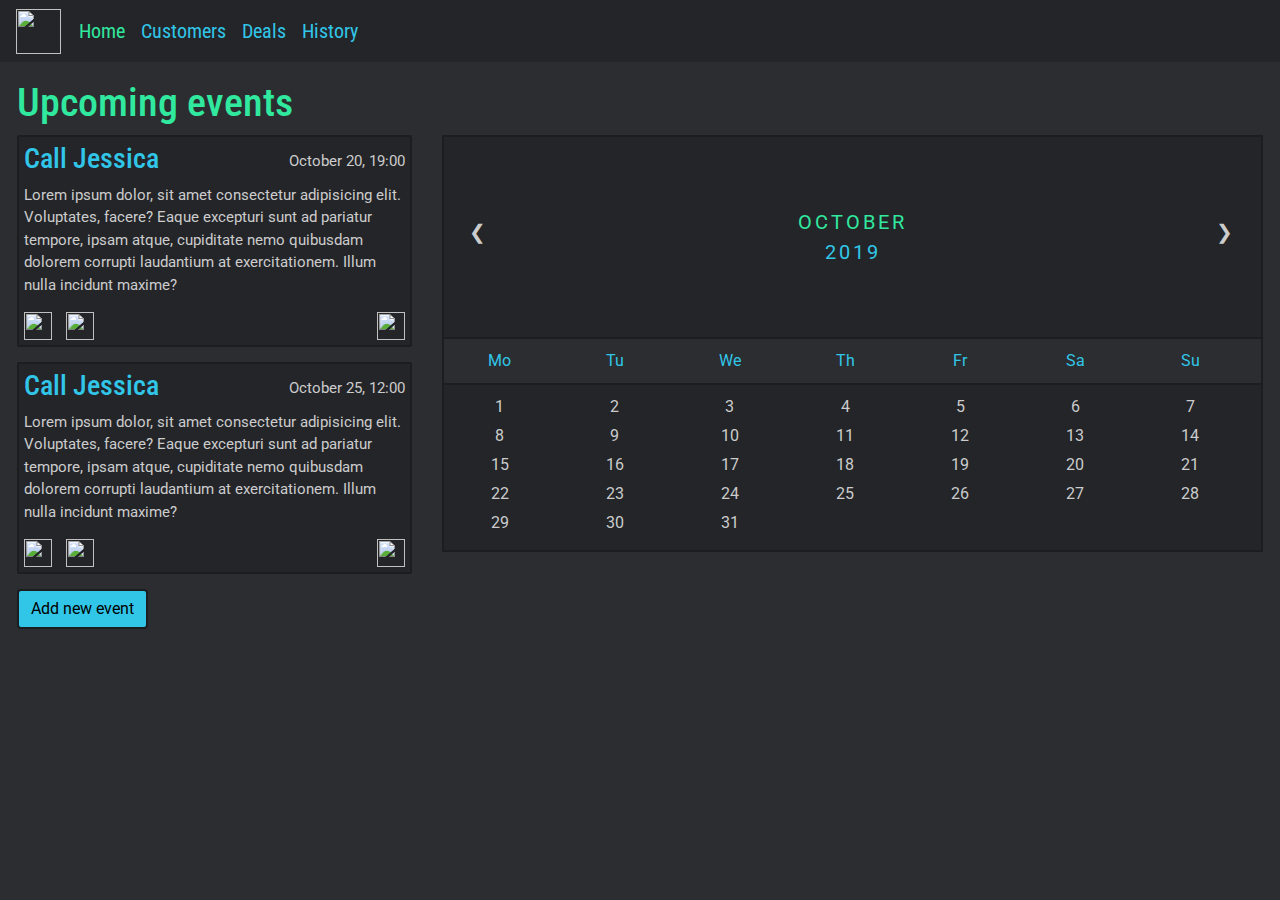
==== crm/index.html @ c201fd80 "js for current date in calendar" ====
<!DOCTYPE html>
<html lang="en">

<head>
    <meta charset="UTF-8">
    <meta name="viewport" content="width=device-width, initial-scale=1.0">
    <meta http-equiv="X-UA-Compatible" content="ie=edge">
    <title>Document</title>
    <link rel="stylesheet" href="https://stackpath.bootstrapcdn.com/bootstrap/4.3.1/css/bootstrap.min.css"
        integrity="sha384-ggOyR0iXCbMQv3Xipma34MD+dH/1fQ784/j6cY/iJTQUOhcWr7x9JvoRxT2MZw1T" crossorigin="anonymous">
    <link rel="stylesheet" href="../css/style.css">
</head>

<body>
    <header>
        <nav class="navbar navbar-expand-lg">
            <img id="logo" src="../images/logo.png">
            <button class="navbar-toggler" type="button" data-toggle="collapse" data-target="#navbarNav"
                aria-controls="navbarNav" aria-expanded="false" aria-label="Toggle navigation">
                <span class="navbar-toggler-icon"></span>
            </button>
            <div class="collapse navbar-collapse" id="navbarNav">
                <ul class="navbar-nav">
                    <li class="nav-item active">
                        <a class="nav-link" href="index.html">Home</span></a>
                    </li>
                    <li class="nav-item">
                        <a class="nav-link" href="customers.html">Customers</a>
                    </li>
                    <li class="nav-item">
                        <a class="nav-link" href="deals.html">Deals</a>
                    </li>
                    <li class="nav-item">
                        <a class="nav-link" href="history.html">History</a>
                    </li>
                </ul>
            </div>
        </nav>
    </header>
    <main>
        <h1>Upcoming events</h1>
        <div class="row">
            <div id="events" class="col-md-4">
                <div class="eventCard">
                    <h3 class="eventTitle">Call Jessica</h3>
                    <span>October 20, 19:00</span>
                    <p>Lorem ipsum dolor, sit amet consectetur adipisicing elit. Voluptates, facere? Eaque excepturi
                        sunt ad
                        pariatur tempore, ipsam atque, cupiditate nemo quibusdam dolorem corrupti laudantium at
                        exercitationem.
                        Illum nulla incidunt maxime?</p>
                    <a tabindex="0" data-toggle="popover" data-placement="bottom" data-html="true"
                        data-content="<a href='#'>Call with phone</a><br><a href='#'>Call with Skype</a>"><img
                            class="phone" src="../images/phone.png"></a>
                    <a href="mailto:jessica@alba.com"><img src="../images/mail.png"></a>
                    <a tabindex="0" data-toggle="popover" data-placement="right" class="right" data-html="true"
                        data-content="<a href='#'>Edit event</a><br><a href='#'>Delete event</a>"><img class="right"
                            src="../images/more.png"></a>

                </div>
                <div class="eventCard">
                    <h3 class="eventTitle">Call Jessica</h3>
                    <span>October 25, 12:00</span>
                    <p>Lorem ipsum dolor, sit amet consectetur adipisicing elit. Voluptates, facere? Eaque excepturi
                        sunt ad
                        pariatur tempore, ipsam atque, cupiditate nemo quibusdam dolorem corrupti laudantium at
                        exercitationem.
                        Illum nulla incidunt maxime?</p>
                    <a tabindex="0" data-toggle="popover" data-placement="bottom" data-html="true"
                        data-content="<a href='#'>Call with phone</a><br><a href='#'>Call with Skype</a>"><img
                            class="phone" src="../images/phone.png"></a>
                    <a href="mailto:jessica@alba.com"><img class="email" src="../images/mail.png"></a>
                    <a tabindex="0" data-toggle="popover" data-placement="right" class="right" data-html="true"
                        data-content="<a href='#'>Edit event</a><br><a href='#'>Delete event</a>"><img
                            class="right more" src="../images/more.png"></a>
                </div>
                <button type="button" class="btn" data-target="#addNewEvent" data-toggle="modal">Add new event</button>
            </div>
            <div id="calendar" class="col-md-8">
                    <div class="month">      
                            <ul>
                              <li class="prev">&#10094;</li>
                              <li class="next">&#10095;</li>
                              <li id="calendarMonth"> 
                                October<br>
                                <span id="calendarYear">2019</span>
                              </li>
                            </ul>
                          </div>
                          
                          <ul class="weekdays">
                            <li>Mo</li>
                            <li>Tu</li>
                            <li>We</li>
                            <li>Th</li>
                            <li>Fr</li>
                            <li>Sa</li>
                            <li>Su</li>
                          </ul>
                          
                          <ul class="days">  
                            <li>1</li>
                            <li>2</li>
                            <li>3</li>
                            <li>4</li>
                            <li>5</li>
                            <li>6</li>
                            <li>7</li>
                            <li>8</li>
                            <li>9</li>
                            <li>10</li>
                            <li>11</li>
                            <li>12</li>
                            <li>13</li>
                            <li>14</li>
                            <li>15</li>
                            <li>16</li>
                            <li>17</li>
                            <li>18</li>
                            <li>19</li>
                            <li>20</li>
                            <li>21</li>
                            <li>22</li>
                            <li>23</li>
                            <li>24</li>
                            <li>25</li>
                            <li>26</li>
                            <li>27</li>
                            <li>28</li>
                            <li>29</li>
                            <li>30</li>
                            <li>31</li>
                          </ul>

            </div>
            <div class="modal fade" id="addNewEvent" tabindex="-1" role="dialog" aria-labelledby="exampleModalLabel"
                aria-hidden="true">
                <div class="modal-dialog" role="document">
                    <div class="modal-content">
                        <div class="modal-header">
                            <h5 class="modal-title" id="addNewEventLabel">Add new event</h5>
                            <button type="button" class="close" data-dismiss="modal" aria-label="Close">
                                <span aria-hidden="true">&times;</span>
                            </button>
                        </div>
                        <div class="modal-body" id="addEventModal">
                            <input class="form-control" id="eventTitle" type="text" maxlength="25" placeholder="Title">
                            <input class="form-control" id="eventPerson" type="text"
                                placeholder="Placeholder choosing customers">
                            <input class="form-control" id="eventDate" type="text" placeholder="Date">
                            <input class="form-control" id="evenTime" type="time" placeholder="Date">
                            <textarea class="form-control" id="eventTextArea" rows="5" cols="50"
                                placeholder="Text..."></textarea>
                        </div>
                        <div class="modal-footer">
                            <button type="button" class="btn" data-dismiss="modal">Cancel</button>
                            <button type="button" id="addEvent" class="btn">Add event</button>
                        </div>
                    </div>
                </div>
            </div>
        </div>
    </main>
    <script src="https://code.jquery.com/jquery-3.4.1.min.js"
        integrity="sha256-CSXorXvZcTkaix6Yvo6HppcZGetbYMGWSFlBw8HfCJo=" crossorigin="anonymous"></script>
    <script src="https://cdnjs.cloudflare.com/ajax/libs/popper.js/1.14.7/umd/popper.min.js"
        integrity="sha384-UO2eT0CpHqdSJQ6hJty5KVphtPhzWj9WO1clHTMGa3JDZwrnQq4sF86dIHNDz0W1" crossorigin="anonymous">
    </script>
    <script src="https://stackpath.bootstrapcdn.com/bootstrap/4.3.1/js/bootstrap.min.js"
        integrity="sha384-JjSmVgyd0p3pXB1rRibZUAYoIIy6OrQ6VrjIEaFf/nJGzIxFDsf4x0xIM+B07jRM" crossorigin="anonymous">
    </script>
    <script src="https://code.jquery.com/ui/1.12.1/jquery-ui.min.js"
        integrity="sha256-VazP97ZCwtekAsvgPBSUwPFKdrwD3unUfSGVYrahUqU=" crossorigin="anonymous"></script>
    <script src="../script.js"></script>
</body>

</html>
---- css/style.css ----
@import url("https://fonts.googleapis.com/css?family=Roboto|Roboto+Condensed&display=swap");
h1, h2, h3, h4, h5, h6 {
  font-family: "Roboto Condensed", "Arial", sans-serif;
}

body {
  background-color: #2B2D30;
  font-family: "Roboto", "Arial", sans-serif;
  color: #ccc;
}

a {
  color: #31c6e8;
}

a:hover {
  color: #31e89f;
  text-decoration: none;
}

.popover, .modal-content {
  background-color: #232529;
  border: 2px solid #1B1D20;
}
.popover .popover-body, .modal-content .popover-body {
  color: #ccc !important;
}
.popover .popover-header, .modal-content .popover-header {
  background-color: #232529;
  color: #31c6e8;
}
.popover input, .popover textarea, .modal-content input, .modal-content textarea {
  background-color: #ddd;
  color: black;
}
.popover .close, .modal-content .close {
  color: #31c6e8;
  opacity: 1;
  text-shadow: none;
}
.popover .close:hover, .modal-content .close:hover {
  color: #31e89f;
}

main {
  margin: 17px;
}
main h1 {
  font-size: 40px;
  color: #31e89f;
}
main h2 {
  font-size: 28px;
}

.navbar {
  background-color: #232529;
}
.navbar .nav-item {
  font-size: 20px;
  font-family: "Roboto Condensed", "Arial", sans-serif;
}
.navbar #logo {
  height: 45px;
  width: 45px;
  margin-right: 10px;
}
.navbar .active a {
  color: #31e89f;
}
.navbar .navbar-toggler-icon {
  background-image: url("data:image/svg+xml;charset=utf8,%3Csvg viewBox='0 0 32 32' xmlns='http://www.w3.org/2000/svg'%3E%3Cpath stroke='rgba(49,198,232, 1)' stroke-width='2' stroke-linecap='round' stroke-miterlimit='10' d='M4 8h24M4 16h24M4 24h24'/%3E%3C/svg%3E");
}
.navbar .navbar-toggler-icon:hover {
  background-image: url("data:image/svg+xml;charset=utf8,%3Csvg viewBox='0 0 32 32' xmlns='http://www.w3.org/2000/svg'%3E%3Cpath stroke='rgba(49,232,159,1)' stroke-width='2' stroke-linecap='round' stroke-miterlimit='10' d='M4 8h24M4 16h24M4 24h24'/%3E%3C/svg%3E");
}

#calendar .month {
  border: 2px solid #1B1D20;
  padding: 70px 25px;
  width: 100%;
  background: #232529;
  text-align: center;
}
#calendar .month #calendarYear {
  color: #31c6e8;
}
#calendar .month #calendarMonth {
  color: #31e89f;
}
#calendar .month ul {
  margin: 0;
  padding: 0;
}
#calendar .month ul li {
  font-size: 20px;
  text-transform: uppercase;
  letter-spacing: 3px;
}
#calendar .month .prev {
  float: left;
  padding-top: 10px;
}
#calendar .month .next {
  float: right;
  padding-top: 10px;
}
#calendar .weekdays {
  border-right: 2px solid #1B1D20;
  border-left: 2px solid #1B1D20;
  margin: 0;
  padding: 10px 0;
  background-color: #2B2D30;
}
#calendar .weekdays li {
  display: inline-block;
  width: 13.6%;
  color: #31c6e8;
  text-align: center;
}
#calendar .days {
  border: 2px solid #1B1D20;
  padding: 10px 0;
  background: #232529;
  margin: 0;
}
#calendar .days li {
  display: inline-block;
  width: 13.6%;
  text-align: center;
  margin-bottom: 5px;
}
#calendar .days li.active {
  padding: 5px;
  color: #31e89f;
}
#calendar li {
  list-style: none;
}

#events .eventCard {
  font-size: 15px;
  font-family: "Roboto", "Arial", sans-serif;
  border: 2px solid #1B1D20;
  border-radius: 2px;
  margin-bottom: 15px;
  padding: 5px;
  background-color: #232529;
  overflow: auto;
}
#events .eventCard img {
  width: 28px;
  height: 28px;
}
#events .eventCard img.phone {
  margin-right: 10px;
}
#events .eventCard span, #events .eventCard .right {
  float: right;
}
#events .eventCard h3 {
  float: left;
  color: #31c6e8;
}
#events .eventCard span {
  margin-top: 8px;
}
#events .eventCard p {
  clear: both;
}
#events .eventCard a:hover {
  cursor: pointer;
}
#events .btn {
  margin-bottom: 10px;
}

.ui-datepicker {
  background-color: #2B2D30;
  padding: 5px;
  border: 2px solid #1B1D20;
  display: none;
}

#addNewEvent .form-control {
  border: 2px solid #1B1D20;
  color: black;
  margin-bottom: 10px;
}
#addNewEvent textarea {
  height: auto;
}

.btn {
  background-color: #31c6e8;
  border: 2px solid #1B1D20;
  color: black;
}
.btn :hover {
  background-color: #31e89f;
}

.btn:hover {
  background-color: #31e89f;
}

.btn:focus, button:focus, a:focus, input[type=text] {
  outline: none;
  box-shadow: none;
}

td {
  color: #ccc;
}

th {
  color: #31e89f;
}

.selectCustomer {
  background-color: rgba(49, 232, 159, 0.28);
}

tbody tr:hover {
  background-color: rgba(49, 232, 159, 0.28);
}

.modal-body input {
  margin-bottom: 1rem;
}

#loginLogo {
  height: 10%;
  width: 10%;
  margin: 1rem 1rem;
}

.logininput {
  margin-bottom: 1rem;
}

.login_wrap {
  margin-top: 15%;
}

.container_history {
  margin-top: 3px;
  margin-right: 5%;
}

/*# sourceMappingURL=style.css.map */
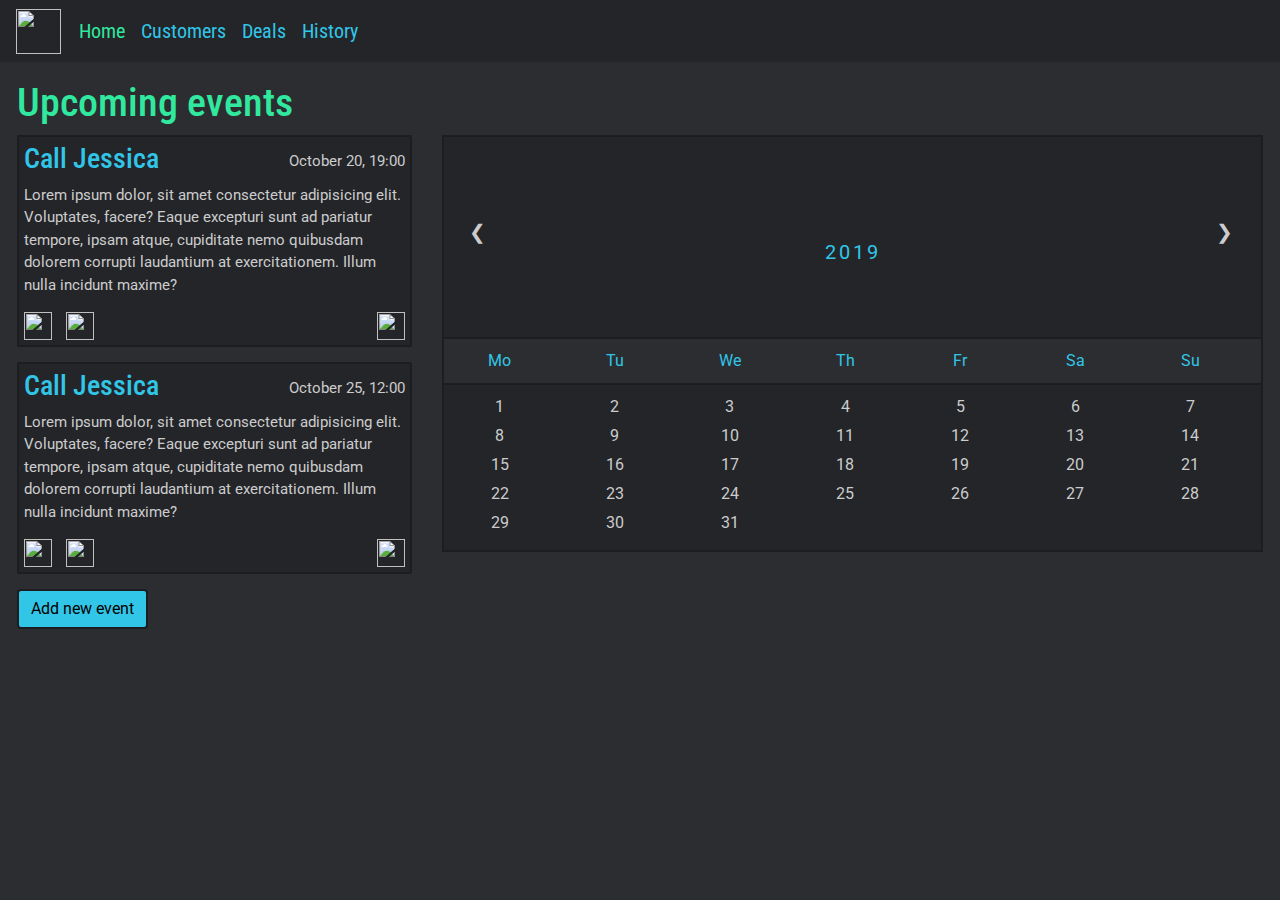
==== commit 4e902ebf: "calendar date, month, year" ====
--- a/crm/index.html
+++ b/crm/index.html
@@ -81,8 +81,8 @@
                             <ul>
                               <li class="prev">&#10094;</li>
                               <li class="next">&#10095;</li>
-                              <li id="calendarMonth"> 
-                                October<br>
+                              <li id="calendarMonth">
+                                <br>
                                 <span id="calendarYear">2019</span>
                               </li>
                             </ul>
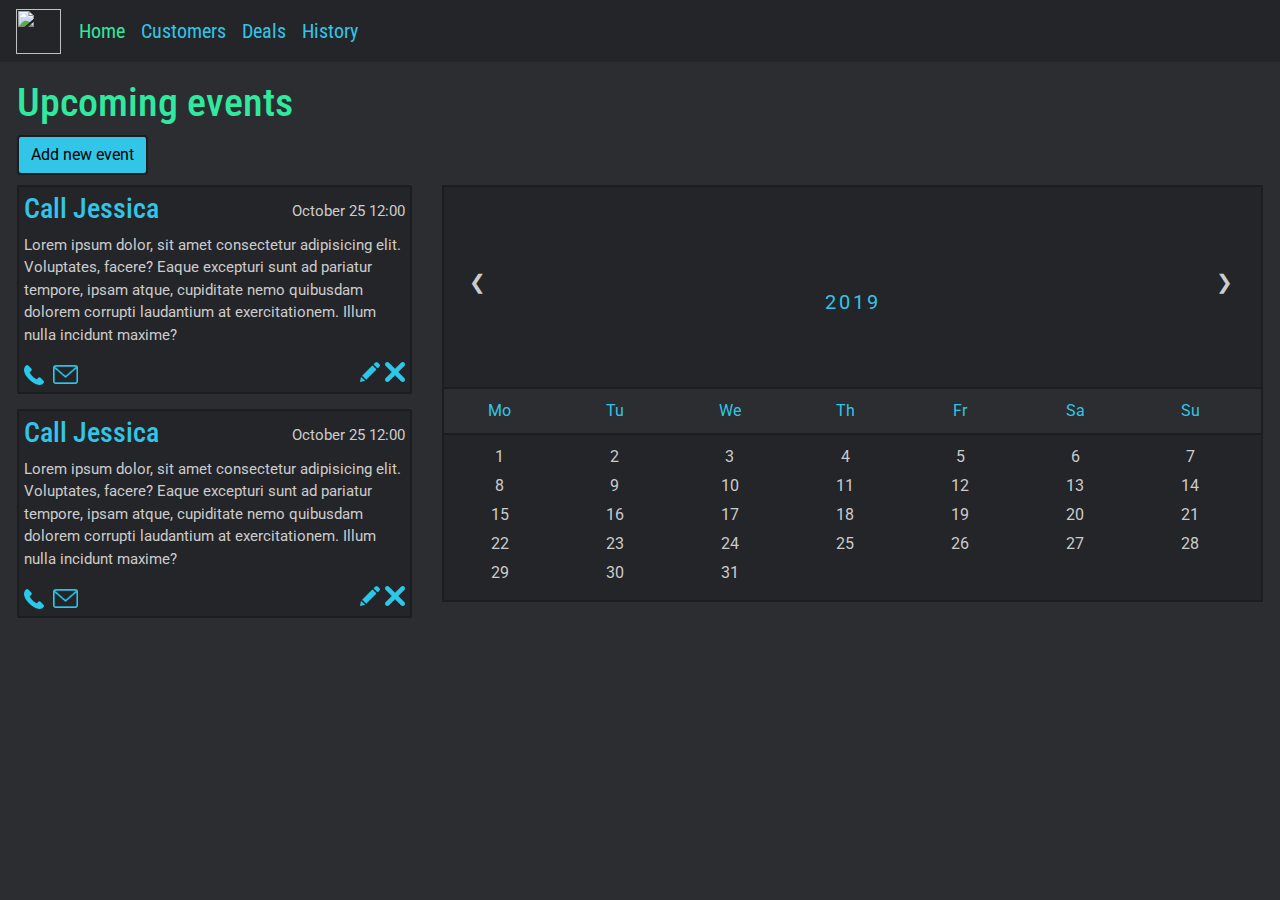
==== commit 450b301d: "edit, delete events" ====
--- a/crm/index.html
+++ b/crm/index.html
@@ -39,101 +39,94 @@
     </header>
     <main>
         <h1>Upcoming events</h1>
+        <button type="button" class="btn" id="newEvent" data-target="#addNewEvent" data-toggle="modal">Add new event</button>
         <div class="row">
             <div id="events" class="col-md-4">
                 <div class="eventCard">
                     <h3 class="eventTitle">Call Jessica</h3>
-                    <span>October 20, 19:00</span>
-                    <p>Lorem ipsum dolor, sit amet consectetur adipisicing elit. Voluptates, facere? Eaque excepturi
-                        sunt ad
-                        pariatur tempore, ipsam atque, cupiditate nemo quibusdam dolorem corrupti laudantium at
-                        exercitationem.
-                        Illum nulla incidunt maxime?</p>
+                    <span class="eventTime">12:00</span>
+                    <span class="eventDate">October 25&nbsp;</span>
+                    <p class="eventInfo">Lorem ipsum dolor, sit amet consectetur adipisicing elit. Voluptates, facere? Eaque excepturi sunt ad pariatur tempore, ipsam atque, cupiditate nemo quibusdam dolorem corrupti laudantium at exercitationem. Illum nulla incidunt maxime?</p>
                     <a tabindex="0" data-toggle="popover" data-placement="bottom" data-html="true"
                         data-content="<a href='#'>Call with phone</a><br><a href='#'>Call with Skype</a>"><img
                             class="phone" src="../images/phone.png"></a>
-                    <a href="mailto:jessica@alba.com"><img src="../images/mail.png"></a>
-                    <a tabindex="0" data-toggle="popover" data-placement="right" class="right" data-html="true"
-                        data-content="<a href='#'>Edit event</a><br><a href='#'>Delete event</a>"><img class="right"
-                            src="../images/more.png"></a>
+                    <a href="mailto:jessica@alba.com"><img class="email" src="../images/mail.png"></a>
+                    <img src="../images/delete.png" class="delete">
+                    <img src="../images/edit.png" class="edit" data-target="#editCurrEvent" data-toggle="modal">
 
                 </div>
                 <div class="eventCard">
                     <h3 class="eventTitle">Call Jessica</h3>
-                    <span>October 25, 12:00</span>
-                    <p>Lorem ipsum dolor, sit amet consectetur adipisicing elit. Voluptates, facere? Eaque excepturi
-                        sunt ad
-                        pariatur tempore, ipsam atque, cupiditate nemo quibusdam dolorem corrupti laudantium at
-                        exercitationem.
-                        Illum nulla incidunt maxime?</p>
+                    <span class="eventTime">12:00</span>
+                    <span class="eventDate">October 25&nbsp;</span>
+                    <p class="eventInfo">Lorem ipsum dolor, sit amet consectetur adipisicing elit. Voluptates, facere? Eaque excepturi sunt ad pariatur tempore, ipsam atque, cupiditate nemo quibusdam dolorem corrupti laudantium at exercitationem. Illum nulla incidunt maxime?</p>
                     <a tabindex="0" data-toggle="popover" data-placement="bottom" data-html="true"
                         data-content="<a href='#'>Call with phone</a><br><a href='#'>Call with Skype</a>"><img
                             class="phone" src="../images/phone.png"></a>
                     <a href="mailto:jessica@alba.com"><img class="email" src="../images/mail.png"></a>
-                    <a tabindex="0" data-toggle="popover" data-placement="right" class="right" data-html="true"
-                        data-content="<a href='#'>Edit event</a><br><a href='#'>Delete event</a>"><img
-                            class="right more" src="../images/more.png"></a>
+                    <img src="../images/delete.png" class="delete">
+                    <img src="../images/edit.png" class="edit" data-target="#editCurrEvent" data-toggle="modal">
                 </div>
-                <button type="button" class="btn" data-target="#addNewEvent" data-toggle="modal">Add new event</button>
             </div>
             <div id="calendar" class="col-md-8">
-                    <div class="month">      
-                            <ul>
-                              <li class="prev">&#10094;</li>
-                              <li class="next">&#10095;</li>
-                              <li id="calendarMonth">
-                                <br>
-                                <span id="calendarYear">2019</span>
-                              </li>
-                            </ul>
-                          </div>
-                          
-                          <ul class="weekdays">
-                            <li>Mo</li>
-                            <li>Tu</li>
-                            <li>We</li>
-                            <li>Th</li>
-                            <li>Fr</li>
-                            <li>Sa</li>
-                            <li>Su</li>
-                          </ul>
-                          
-                          <ul class="days">  
-                            <li>1</li>
-                            <li>2</li>
-                            <li>3</li>
-                            <li>4</li>
-                            <li>5</li>
-                            <li>6</li>
-                            <li>7</li>
-                            <li>8</li>
-                            <li>9</li>
-                            <li>10</li>
-                            <li>11</li>
-                            <li>12</li>
-                            <li>13</li>
-                            <li>14</li>
-                            <li>15</li>
-                            <li>16</li>
-                            <li>17</li>
-                            <li>18</li>
-                            <li>19</li>
-                            <li>20</li>
-                            <li>21</li>
-                            <li>22</li>
-                            <li>23</li>
-                            <li>24</li>
-                            <li>25</li>
-                            <li>26</li>
-                            <li>27</li>
-                            <li>28</li>
-                            <li>29</li>
-                            <li>30</li>
-                            <li>31</li>
-                          </ul>
+                <div class="month">
+                    <ul>
+                        <li class="prev">&#10094;</li>
+                        <li class="next">&#10095;</li>
+                        <li id="calendarMonth">
+                            <br>
+                            <span id="calendarYear">2019</span>
+                        </li>
+                    </ul>
+                </div>
+
+                <ul class="weekdays">
+                    <li>Mo</li>
+                    <li>Tu</li>
+                    <li>We</li>
+                    <li>Th</li>
+                    <li>Fr</li>
+                    <li>Sa</li>
+                    <li>Su</li>
+                </ul>
+
+                <ul class="days">
+                    <li>1</li>
+                    <li>2</li>
+                    <li>3</li>
+                    <li>4</li>
+                    <li>5</li>
+                    <li>6</li>
+                    <li>7</li>
+                    <li>8</li>
+                    <li>9</li>
+                    <li>10</li>
+                    <li>11</li>
+                    <li>12</li>
+                    <li>13</li>
+                    <li>14</li>
+                    <li>15</li>
+                    <li>16</li>
+                    <li>17</li>
+                    <li>18</li>
+                    <li>19</li>
+                    <li>20</li>
+                    <li>21</li>
+                    <li>22</li>
+                    <li>23</li>
+                    <li>24</li>
+                    <li>25</li>
+                    <li>26</li>
+                    <li>27</li>
+                    <li>28</li>
+                    <li>29</li>
+                    <li>30</li>
+                    <li>31</li>
+                </ul>
 
             </div>
-            <div class="modal fade" id="addNewEvent" tabindex="-1" role="dialog" aria-labelledby="exampleModalLabel"
+
+            <div class="modal fade" id="addNewEvent" tabindex="-1" role="dialog" aria-labelledby="Add new event"
                 aria-hidden="true">
                 <div class="modal-dialog" role="document">
                     <div class="modal-content">
@@ -144,17 +137,43 @@
                             </button>
                         </div>
                         <div class="modal-body" id="addEventModal">
-                            <input class="form-control" id="eventTitle" type="text" maxlength="25" placeholder="Title">
-                            <input class="form-control" id="eventPerson" type="text"
-                                placeholder="Placeholder choosing customers">
-                            <input class="form-control" id="eventDate" type="text" placeholder="Date">
-                            <input class="form-control" id="evenTime" type="time" placeholder="Date">
-                            <textarea class="form-control" id="eventTextArea" rows="5" cols="50"
+                            <input class="form-control addInput" id="addEventTitle" type="text" maxlength="25" placeholder="Title" required>
+                            <!--<input class="form-control" id="eventPerson" type="text"
+                                placeholder="Placeholder choosing customers">-->
+                            <input class="form-control addInput" id="addEventDate" type="text" placeholder="Date" required>
+                            <input class="form-control addInput" id="addEventTime" type="time" placeholder="time" required>
+                            <textarea class="form-control addInput" id="addEventTextArea" rows="5" cols="50"
+                                placeholder="Text..." required></textarea>
+                        </div>
+                        <div class="modal-footer">
+                            <button type="button" class="btn" data-dismiss="modal">Cancel</button>
+                            <button type="button" id="addEvent" class="btn">Add event</button>
+                        </div>
+                    </div>
+                </div>
+            </div>
+            <div class="modal fade" id="editCurrEvent" tabindex="-1" role="dialog" aria-labelledby="Edit current event"
+                aria-hidden="true">
+                <div class="modal-dialog" role="document">
+                    <div class="modal-content">
+                        <div class="modal-header">
+                            <h5 class="modal-title" id="editEventLabel">Add new event</h5>
+                            <button type="button" class="close" data-dismiss="modal" aria-label="Close">
+                                <span aria-hidden="true">&times;</span>
+                            </button>
+                        </div>
+                        <div class="modal-body" id="addEventModal">
+                            <input class="form-control editInput" id="editEventTitle" type="text" maxlength="25" placeholder="Title">
+                            <!--<input class="form-control" id="eventPerson" type="text"
+                                placeholder="Placeholder choosing customers">-->
+                            <input class="form-control editInput" id="editEventTime" type="time" placeholder="Date">
+                            <input class="form-control editInput" id="editEventDate" type="text" placeholder="Date">
+                            <textarea class="form-control editInput" id="editEventTextArea" rows="5" cols="50"
                                 placeholder="Text..."></textarea>
                         </div>
                         <div class="modal-footer">
                             <button type="button" class="btn" data-dismiss="modal">Cancel</button>
-                            <button type="button" id="addEvent" class="btn">Add event</button>
+                            <button type="button" id="editEvent" class="btn">Edit event</button>
                         </div>
                     </div>
                 </div>
--- a/css/style.css
+++ b/css/style.css
@@ -33,14 +33,6 @@
   background-color: #ddd;
   color: black;
 }
-.popover .close, .modal-content .close {
-  color: #31c6e8;
-  opacity: 1;
-  text-shadow: none;
-}
-.popover .close:hover, .modal-content .close:hover {
-  color: #31e89f;
-}
 
 main {
   margin: 17px;
@@ -51,6 +43,9 @@
 }
 main h2 {
   font-size: 28px;
+}
+main #newEvent {
+  margin-bottom: 10px;
 }
 
 .navbar {
@@ -147,16 +142,27 @@
   padding: 5px;
   background-color: #232529;
   overflow: auto;
+  clear: both;
 }
 #events .eventCard img {
-  width: 28px;
-  height: 28px;
-}
-#events .eventCard img.phone {
-  margin-right: 10px;
-}
-#events .eventCard span, #events .eventCard .right {
+  width: 20px;
+  height: 20px;
+}
+#events .eventCard .phone {
+  margin-right: 5px;
+}
+#events .eventCard span, #events .eventCard .edit {
   float: right;
+}
+#events .eventCard .delete {
+  background: none;
+  border: none;
+  float: right;
+  margin-left: 5px;
+}
+#events .eventCard .email {
+  width: 25px;
+  height: 25px;
 }
 #events .eventCard h3 {
   float: left;
@@ -168,11 +174,21 @@
 #events .eventCard p {
   clear: both;
 }
-#events .eventCard a:hover {
+#events .eventCard img:hover {
   cursor: pointer;
 }
 #events .btn {
   margin-bottom: 10px;
+}
+
+.close {
+  color: #31c6e8;
+  opacity: 1;
+  text-shadow: none;
+}
+
+.close:hover {
+  color: #31e89f;
 }
 
 .ui-datepicker {
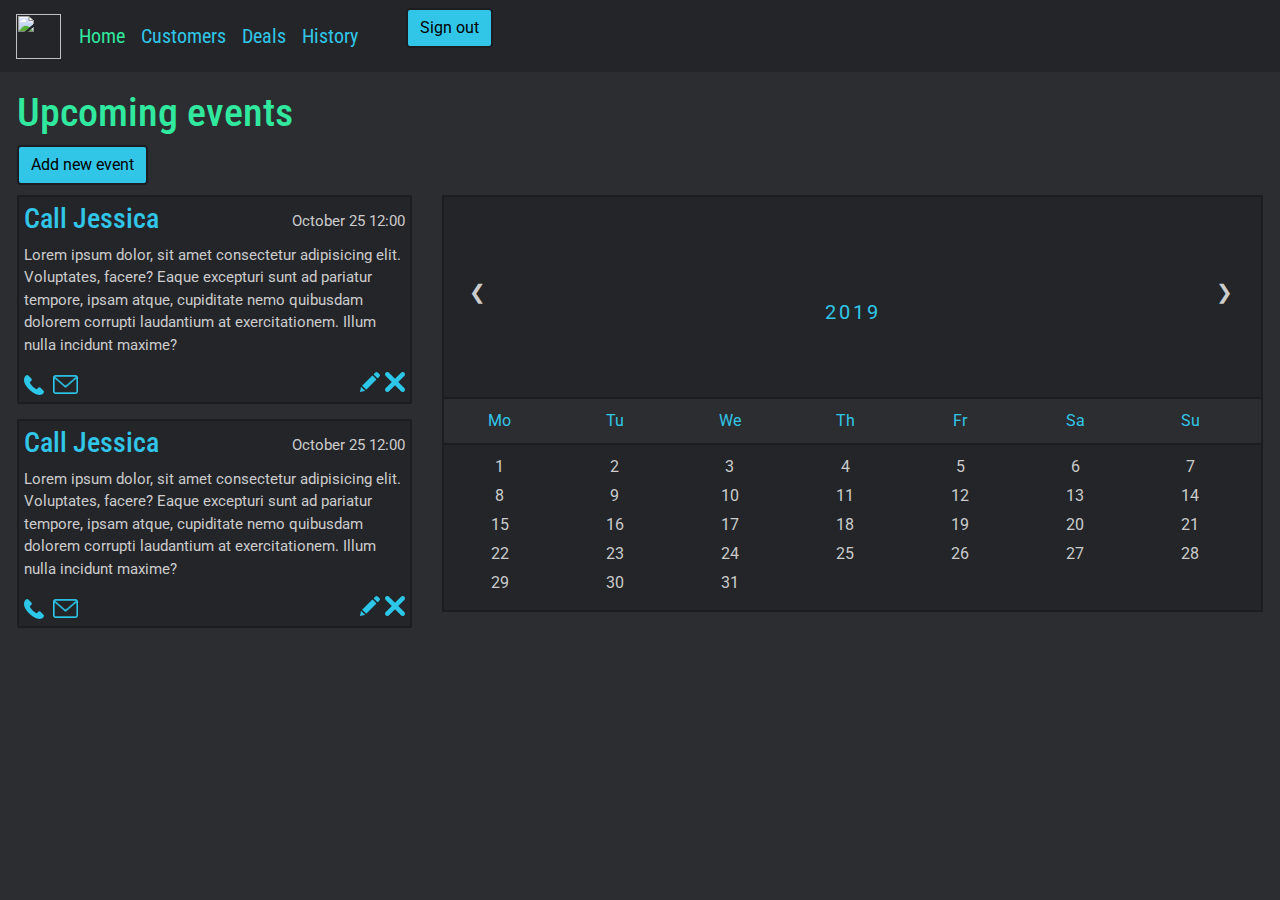
==== commit 0da83f48: "added signout function and button" ====
--- a/crm/index.html
+++ b/crm/index.html
@@ -32,6 +32,12 @@
                     </li>
                     <li class="nav-item">
                         <a class="nav-link" href="history.html">History</a>
+                    </li>
+                </ul>
+
+                <ul>
+                    <li class="nav navbar-nav navbar-right">
+                        <button type="button" onclick="logOut()" class="btn">Sign out</button>
                     </li>
                 </ul>
             </div>
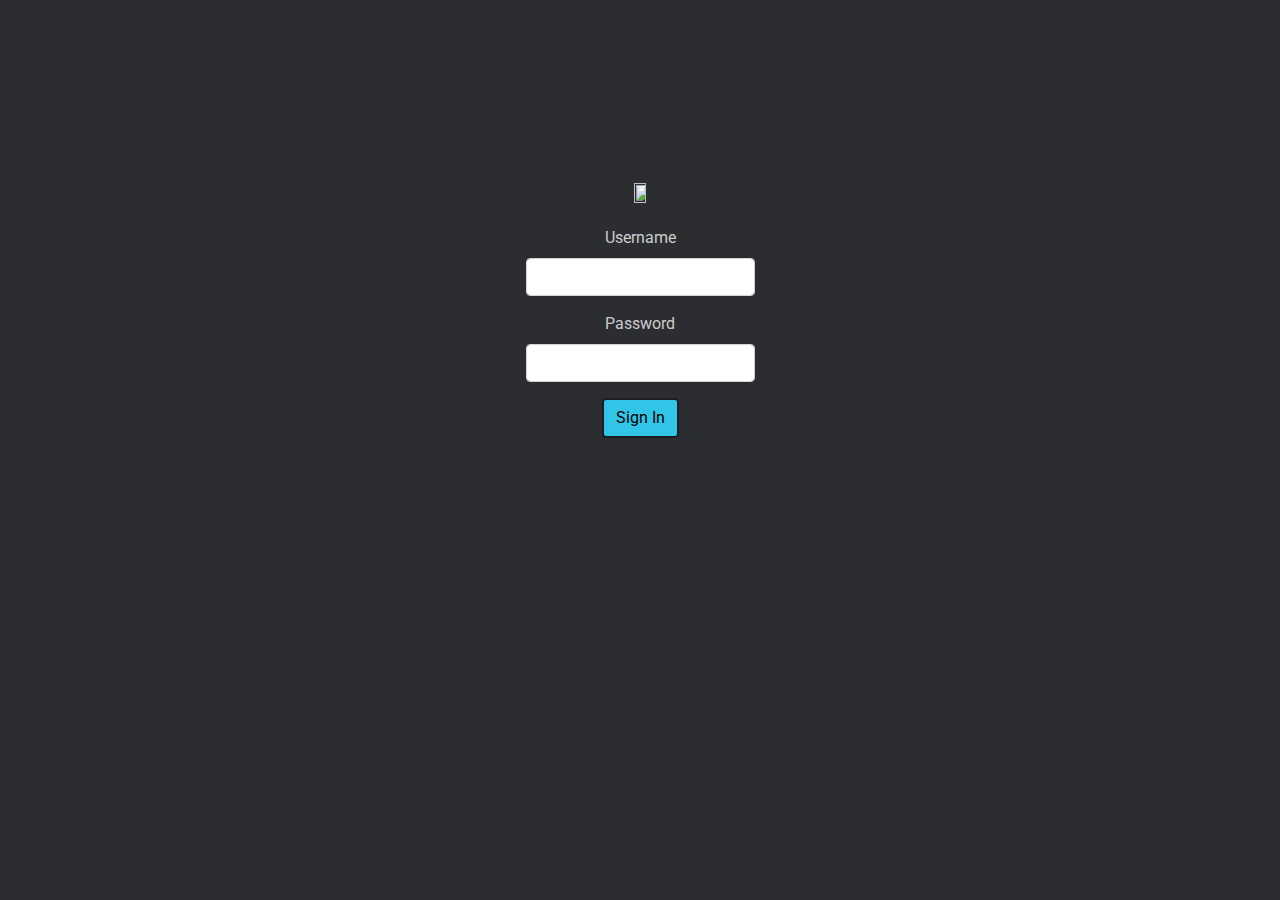
==== commit c4378117: "no changes maybe" ====
--- a/crm/index.html
+++ b/crm/index.html
@@ -6,6 +6,7 @@
     <meta name="viewport" content="width=device-width, initial-scale=1.0">
     <meta http-equiv="X-UA-Compatible" content="ie=edge">
     <title>Document</title>
+    <script src="../login.js"></script>
     <link rel="stylesheet" href="https://stackpath.bootstrapcdn.com/bootstrap/4.3.1/css/bootstrap.min.css"
         integrity="sha384-ggOyR0iXCbMQv3Xipma34MD+dH/1fQ784/j6cY/iJTQUOhcWr7x9JvoRxT2MZw1T" crossorigin="anonymous">
     <link rel="stylesheet" href="../css/style.css">
@@ -35,8 +36,8 @@
                     </li>
                 </ul>
 
-                <ul>
-                    <li class="nav navbar-nav navbar-right">
+                <ul class="nav navbar-nav ml-auto">
+                    <li class="nav-item">
                         <button type="button" onclick="logOut()" class="btn">Sign out</button>
                     </li>
                 </ul>
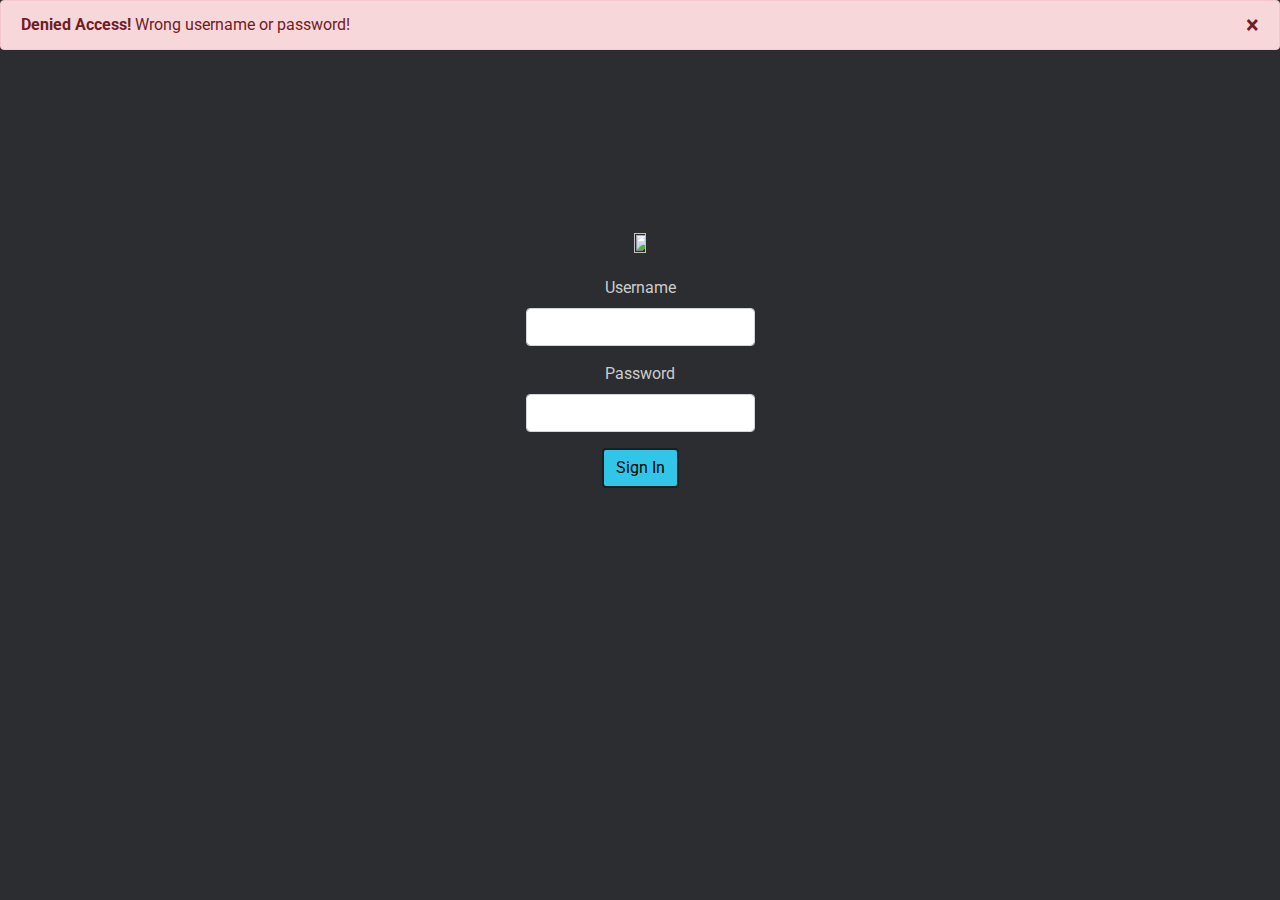
==== commit 17856656: "Changed links and added som CSS" ====
--- a/crm/index.html
+++ b/crm/index.html
@@ -5,10 +5,12 @@
     <meta charset="UTF-8">
     <meta name="viewport" content="width=device-width, initial-scale=1.0">
     <meta http-equiv="X-UA-Compatible" content="ie=edge">
-    <title>Document</title>
+    <title>KAMSystems - Home</title>
     <script src="../login.js"></script>
+    <link rel="shortcut icon" href="../images/favicon.ico" type="image/x-icon">
     <link rel="stylesheet" href="https://stackpath.bootstrapcdn.com/bootstrap/4.3.1/css/bootstrap.min.css"
         integrity="sha384-ggOyR0iXCbMQv3Xipma34MD+dH/1fQ784/j6cY/iJTQUOhcWr7x9JvoRxT2MZw1T" crossorigin="anonymous">
+    <link rel="stylesheet" href="https://code.jquery.com/ui/1.12.1/themes/base/jquery-ui.css">
     <link rel="stylesheet" href="../css/style.css">
 </head>
 
@@ -32,10 +34,9 @@
                         <a class="nav-link" href="deals.html">Deals</a>
                     </li>
                     <li class="nav-item">
-                        <a class="nav-link" href="history.html">History</a>
+                        <a class="nav-link" href="history.html">Deals & History</a>
                     </li>
                 </ul>
-
                 <ul class="nav navbar-nav ml-auto">
                     <li class="nav-item">
                         <button type="button" onclick="logOut()" class="btn">Sign out</button>
@@ -49,88 +50,46 @@
         <button type="button" class="btn" id="newEvent" data-target="#addNewEvent" data-toggle="modal">Add new event</button>
         <div class="row">
             <div id="events" class="col-md-4">
-                <div class="eventCard">
-                    <h3 class="eventTitle">Call Jessica</h3>
-                    <span class="eventTime">12:00</span>
-                    <span class="eventDate">October 25&nbsp;</span>
-                    <p class="eventInfo">Lorem ipsum dolor, sit amet consectetur adipisicing elit. Voluptates, facere? Eaque excepturi sunt ad pariatur tempore, ipsam atque, cupiditate nemo quibusdam dolorem corrupti laudantium at exercitationem. Illum nulla incidunt maxime?</p>
-                    <a tabindex="0" data-toggle="popover" data-placement="bottom" data-html="true"
-                        data-content="<a href='#'>Call with phone</a><br><a href='#'>Call with Skype</a>"><img
-                            class="phone" src="../images/phone.png"></a>
-                    <a href="mailto:jessica@alba.com"><img class="email" src="../images/mail.png"></a>
-                    <img src="../images/delete.png" class="delete">
-                    <img src="../images/edit.png" class="edit" data-target="#editCurrEvent" data-toggle="modal">
-
-                </div>
-                <div class="eventCard">
-                    <h3 class="eventTitle">Call Jessica</h3>
-                    <span class="eventTime">12:00</span>
-                    <span class="eventDate">October 25&nbsp;</span>
-                    <p class="eventInfo">Lorem ipsum dolor, sit amet consectetur adipisicing elit. Voluptates, facere? Eaque excepturi sunt ad pariatur tempore, ipsam atque, cupiditate nemo quibusdam dolorem corrupti laudantium at exercitationem. Illum nulla incidunt maxime?</p>
-                    <a tabindex="0" data-toggle="popover" data-placement="bottom" data-html="true"
-                        data-content="<a href='#'>Call with phone</a><br><a href='#'>Call with Skype</a>"><img
-                            class="phone" src="../images/phone.png"></a>
-                    <a href="mailto:jessica@alba.com"><img class="email" src="../images/mail.png"></a>
-                    <img src="../images/delete.png" class="delete">
-                    <img src="../images/edit.png" class="edit" data-target="#editCurrEvent" data-toggle="modal">
-                </div>
             </div>
+            
             <div id="calendar" class="col-md-8">
                 <div class="month">
                     <ul>
-                        <li class="prev">&#10094;</li>
-                        <li class="next">&#10095;</li>
+                        <li id="prevMonth">&#10094;</li>
+                        <li id="nextMonth">&#10095;</li>
                         <li id="calendarMonth">
                             <br>
-                            <span id="calendarYear">2019</span>
                         </li>
+                        <span id="calendarYear">2019</span>
                     </ul>
                 </div>
-
-                <ul class="weekdays">
-                    <li>Mo</li>
-                    <li>Tu</li>
-                    <li>We</li>
-                    <li>Th</li>
-                    <li>Fr</li>
-                    <li>Sa</li>
-                    <li>Su</li>
-                </ul>
-
-                <ul class="days">
-                    <li>1</li>
-                    <li>2</li>
-                    <li>3</li>
-                    <li>4</li>
-                    <li>5</li>
-                    <li>6</li>
-                    <li>7</li>
-                    <li>8</li>
-                    <li>9</li>
-                    <li>10</li>
-                    <li>11</li>
-                    <li>12</li>
-                    <li>13</li>
-                    <li>14</li>
-                    <li>15</li>
-                    <li>16</li>
-                    <li>17</li>
-                    <li>18</li>
-                    <li>19</li>
-                    <li>20</li>
-                    <li>21</li>
-                    <li>22</li>
-                    <li>23</li>
-                    <li>24</li>
-                    <li>25</li>
-                    <li>26</li>
-                    <li>27</li>
-                    <li>28</li>
-                    <li>29</li>
-                    <li>30</li>
-                    <li>31</li>
-                </ul>
-
+                <table class="table table-borderless">
+                    <thead>
+                        <tr class="weekdays">
+                            <th>Mo</th>
+                            <th>Tu</th>
+                            <th>We</th>
+                            <th>Th</th>
+                            <th>Fr</th>
+                            <th>Sa</th>
+                            <th>Su</th>
+                        </tr>
+                    </thead>
+                    <tbody class="days">
+                        <tr class="week1">
+                        </tr>
+                        <tr class="week2">
+                        </tr>
+                        <tr class="week3">
+                        </tr>
+                        <tr class="week4">
+                        </tr>
+                        <tr class="week5">
+                        </tr>
+                        <tr class="week6">
+                        </tr>
+                    </tbody>
+                </table>
             </div>
 
             <div class="modal fade" id="addNewEvent" tabindex="-1" role="dialog" aria-labelledby="Add new event"
@@ -164,17 +123,17 @@
                 <div class="modal-dialog" role="document">
                     <div class="modal-content">
                         <div class="modal-header">
-                            <h5 class="modal-title" id="editEventLabel">Add new event</h5>
+                            <h5 class="modal-title" id="editEventLabel">Edit event</h5>
                             <button type="button" class="close" data-dismiss="modal" aria-label="Close">
                                 <span aria-hidden="true">&times;</span>
                             </button>
                         </div>
-                        <div class="modal-body" id="addEventModal">
+                        <div class="modal-body" id="editEventModal">
                             <input class="form-control editInput" id="editEventTitle" type="text" maxlength="25" placeholder="Title">
                             <!--<input class="form-control" id="eventPerson" type="text"
                                 placeholder="Placeholder choosing customers">-->
+                            <input class="form-control editInput" id="editEventDate" type="text" placeholder="Date">
                             <input class="form-control editInput" id="editEventTime" type="time" placeholder="Date">
-                            <input class="form-control editInput" id="editEventDate" type="text" placeholder="Date">
                             <textarea class="form-control editInput" id="editEventTextArea" rows="5" cols="50"
                                 placeholder="Text..."></textarea>
                         </div>
@@ -187,13 +146,13 @@
             </div>
         </div>
     </main>
-    <script src="https://code.jquery.com/jquery-3.4.1.min.js"
-        integrity="sha256-CSXorXvZcTkaix6Yvo6HppcZGetbYMGWSFlBw8HfCJo=" crossorigin="anonymous"></script>
-    <script src="https://cdnjs.cloudflare.com/ajax/libs/popper.js/1.14.7/umd/popper.min.js"
-        integrity="sha384-UO2eT0CpHqdSJQ6hJty5KVphtPhzWj9WO1clHTMGa3JDZwrnQq4sF86dIHNDz0W1" crossorigin="anonymous">
+  <script src="https://code.jquery.com/jquery-3.4.1.min.js"
+    integrity="sha256-CSXorXvZcTkaix6Yvo6HppcZGetbYMGWSFlBw8HfCJo=" crossorigin="anonymous"></script>
+  <script src="https://cdnjs.cloudflare.com/ajax/libs/popper.js/1.14.7/umd/popper.min.js"
+    integrity="sha384-UO2eT0CpHqdSJQ6hJty5KVphtPhzWj9WO1clHTMGa3JDZwrnQq4sF86dIHNDz0W1" crossorigin="anonymous">
     </script>
-    <script src="https://stackpath.bootstrapcdn.com/bootstrap/4.3.1/js/bootstrap.min.js"
-        integrity="sha384-JjSmVgyd0p3pXB1rRibZUAYoIIy6OrQ6VrjIEaFf/nJGzIxFDsf4x0xIM+B07jRM" crossorigin="anonymous">
+  <script src="https://stackpath.bootstrapcdn.com/bootstrap/4.3.1/js/bootstrap.min.js"
+    integrity="sha384-JjSmVgyd0p3pXB1rRibZUAYoIIy6OrQ6VrjIEaFf/nJGzIxFDsf4x0xIM+B07jRM" crossorigin="anonymous">
     </script>
     <script src="https://code.jquery.com/ui/1.12.1/jquery-ui.min.js"
         integrity="sha256-VazP97ZCwtekAsvgPBSUwPFKdrwD3unUfSGVYrahUqU=" crossorigin="anonymous"></script>
--- a/css/style.css
+++ b/css/style.css
@@ -70,6 +70,9 @@
   background-image: url("data:image/svg+xml;charset=utf8,%3Csvg viewBox='0 0 32 32' xmlns='http://www.w3.org/2000/svg'%3E%3Cpath stroke='rgba(49,232,159,1)' stroke-width='2' stroke-linecap='round' stroke-miterlimit='10' d='M4 8h24M4 16h24M4 24h24'/%3E%3C/svg%3E");
 }
 
+#calendar {
+  text-align: center;
+}
 #calendar .month {
   border: 2px solid #1B1D20;
   padding: 70px 25px;
@@ -79,6 +82,7 @@
 }
 #calendar .month #calendarYear {
   color: #31c6e8;
+  font-size: 20px;
 }
 #calendar .month #calendarMonth {
   color: #31e89f;
@@ -87,50 +91,53 @@
   margin: 0;
   padding: 0;
 }
-#calendar .month ul li {
+#calendar .month li {
   font-size: 20px;
   text-transform: uppercase;
   letter-spacing: 3px;
-}
-#calendar .month .prev {
+  list-style-type: none;
+  color: #31c6e8;
+}
+#calendar .month #prevMonth {
   float: left;
   padding-top: 10px;
 }
-#calendar .month .next {
+#calendar .month #nextMonth {
   float: right;
   padding-top: 10px;
+}
+#calendar .month #prevMonth:hover, #calendar .month #nextMonth:hover {
+  cursor: pointer;
+  color: #31e89f;
+}
+#calendar table {
+  border-bottom: 2px solid #1B1D20;
 }
 #calendar .weekdays {
   border-right: 2px solid #1B1D20;
   border-left: 2px solid #1B1D20;
-  margin: 0;
-  padding: 10px 0;
   background-color: #2B2D30;
 }
-#calendar .weekdays li {
-  display: inline-block;
-  width: 13.6%;
-  color: #31c6e8;
-  text-align: center;
+#calendar .weekdays th {
+  color: #31c6e8;
 }
 #calendar .days {
   border: 2px solid #1B1D20;
-  padding: 10px 0;
   background: #232529;
-  margin: 0;
-}
-#calendar .days li {
-  display: inline-block;
-  width: 13.6%;
-  text-align: center;
-  margin-bottom: 5px;
-}
-#calendar .days li.active {
-  padding: 5px;
-  color: #31e89f;
-}
-#calendar li {
-  list-style: none;
+}
+#calendar .days td.active {
+  color: #31e89f;
+}
+#calendar .calendarEvent {
+  max-width: 100%;
+  display: block;
+  color: #ccc;
+  background-color: #2B2D30;
+  border-radius: 4px;
+  border: 2px solid #1B1D20;
+}
+#calendar .calendarTitle {
+  display: none;
 }
 
 #events .eventCard {
@@ -191,11 +198,31 @@
   color: #31e89f;
 }
 
-.ui-datepicker {
+#ui-datepicker-div {
   background-color: #2B2D30;
   padding: 5px;
   border: 2px solid #1B1D20;
-  display: none;
+}
+#ui-datepicker-div .ui-state-default {
+  text-align: center;
+  color: #ccc;
+  background-color: #232529;
+  border-color: #232529;
+}
+#ui-datepicker-div .ui-state-active {
+  color: black;
+  background-color: #31c6e8;
+  border-color: #31c6e8;
+}
+#ui-datepicker-div .ui-state-highlight {
+  color: black;
+  background-color: #31e89f;
+  border-color: #31e89f;
+}
+#ui-datepicker-div .ui-datepicker-header {
+  color: #ccc;
+  background-color: #232529;
+  border-color: #232529;
 }
 
 #addNewEvent .form-control {
@@ -211,9 +238,6 @@
   background-color: #31c6e8;
   border: 2px solid #1B1D20;
   color: black;
-}
-.btn :hover {
-  background-color: #31e89f;
 }
 
 .btn:hover {
@@ -237,7 +261,7 @@
   background-color: rgba(49, 232, 159, 0.28);
 }
 
-tbody tr:hover {
+#customerTbody tr:hover {
   background-color: rgba(49, 232, 159, 0.28);
 }
 
@@ -264,4 +288,29 @@
   margin-right: 5%;
 }
 
+.label_deal{
+  color:#31e89f;
+}
+
+@media screen and (min-width: 768px) {
+  .calendarEvent {
+    margin: auto;
+    width: 50%;
+  }
+}
+@media screen and (max-width: 768px) {
+  .table td, table th {
+    padding: 0.5rem !important;
+  }
+
+  .calendarEvent {
+    font-size: 75%;
+  }
+}
+@media screen and (max-width: 350px) {
+  .table td, table th {
+    padding: 0.25rem !important;
+  }
+}
+
 /*# sourceMappingURL=style.css.map */
